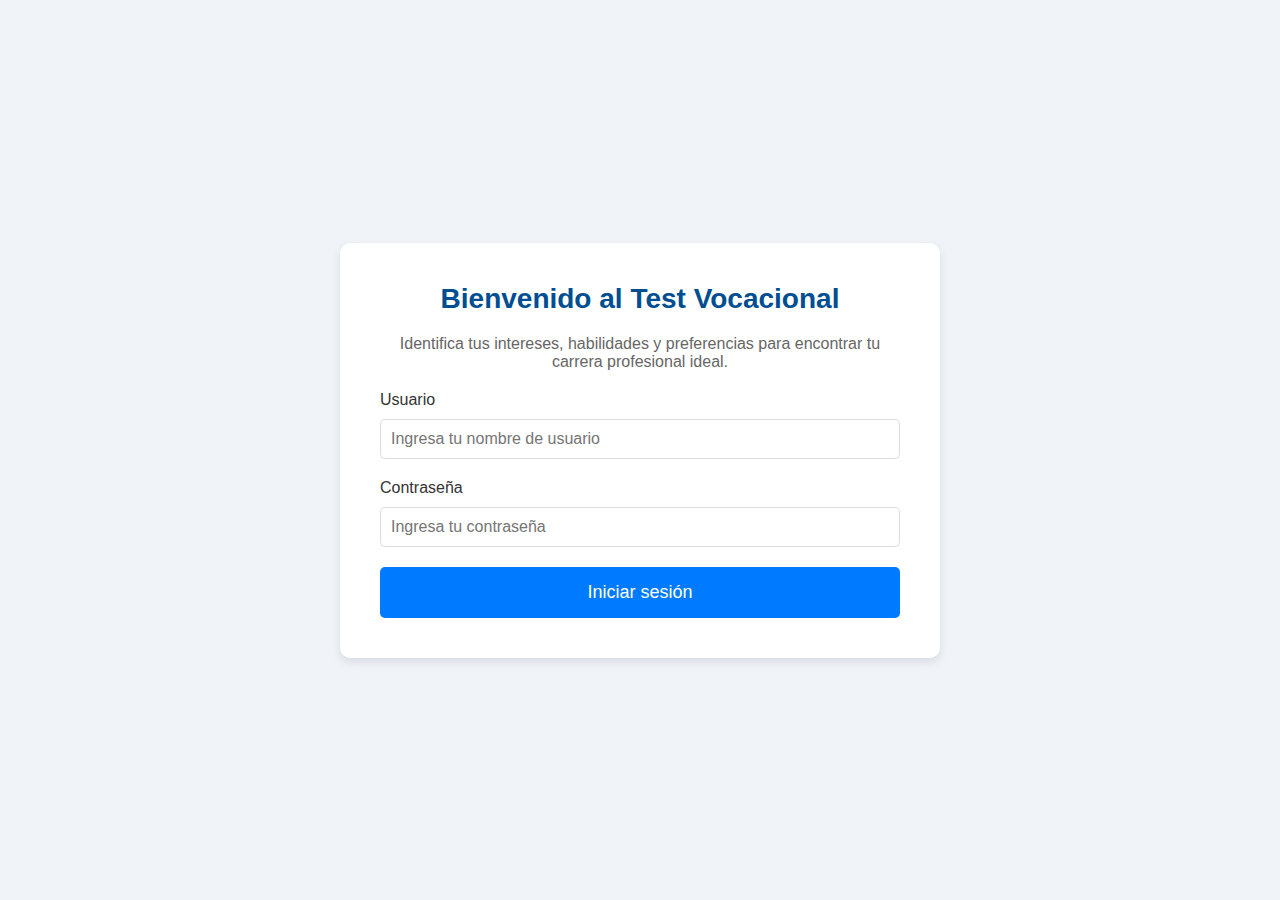
==== index.html @ fd79a04e "Se creo el proyecto correctamente" ====
<!DOCTYPE html>
<html lang="es">
<head>
  <meta charset="UTF-8">
  <meta name="viewport" content="width=device-width, initial-scale=1.0">
  <title>Test Vocacional - Login</title>
  <link rel="stylesheet" href="styles.css">
</head>
<body>
  <div class="container" id="login-container">
    <h1 class="title">Bienvenido al Test Vocacional</h1>
    <p>Identifica tus intereses, habilidades y preferencias para encontrar tu carrera profesional ideal.</p>
    <form id="login-form">
      <div class="input-group">
        <label for="username">Usuario</label>
        <input type="text" id="username" name="username" required placeholder="Ingresa tu nombre de usuario">
      </div>
      <div class="input-group">
        <label for="password">Contraseña</label>
        <input type="password" id="password" name="password" required placeholder="Ingresa tu contraseña">
      </div>
      <button type="submit" class="submit-btn">Iniciar sesión</button>
    </form>
  </div>

  <div class="container hidden" id="quiz-container">
    <h1 class="title">Test Vocacional</h1>
    <form id="quiz-form">
      <!-- Pregunta 1 -->
      <div class="question">
        <p>¿Cómo te describes mejor?</p>
        <label>
          <input type="radio" name="q1" value="Analítico"> Analítico y lógico
        </label>
        <label>
          <input type="radio" name="q1" value="Creativo"> Creativo y expresivo
        </label>
        <label>
          <input type="radio" name="q1" value="Empático"> Empático y sociable
        </label>
        <label>
          <input type="radio" name="q1" value="Práctico"> Práctico y orientado a la acción
        </label>
      </div>

      <!-- Pregunta 2 -->
      <div class="question">
        <p>¿Qué actividades prefieres hacer en tu tiempo libre?</p>
        <label>
          <input type="radio" name="q2" value="Tecnología"> Experimentar con nuevas tecnologías
        </label>
        <label>
          <input type="radio" name="q2" value="Arte"> Pintar, escribir, o crear música
        </label>
        <label>
          <input type="radio" name="q2" value="Ayudar"> Voluntariado o trabajar con personas
        </label>
        <label>
          <input type="radio" name="q2" value="Deporte"> Practicar deportes o actividades físicas
        </label>
      </div>

      <!-- Pregunta 3 -->
      <div class="question">
        <p>¿Cómo prefieres enfrentar los desafíos?</p>
        <label>
          <input type="radio" name="q3" value="Resolución lógica"> Analizo la situación y busco soluciones lógicas.
        </label>
        <label>
          <input type="radio" name="q3" value="Pensamiento creativo"> Busco soluciones innovadoras y originales.
        </label>
        <label>
          <input type="radio" name="q3" value="Colaboración"> Prefiero trabajar con otros para encontrar la mejor solución.
        </label>
        <label>
          <input type="radio" name="q3" value="Acción inmediata"> Actúo rápidamente para resolver el problema.
        </label>
      </div>

      <!-- Pregunta 4 -->
      <div class="question">
        <p>¿Qué tipo de entorno laboral te atrae más?</p>
        <label>
          <input type="radio" name="q4" value="Oficina"> Una oficina con estructura y tareas organizadas.
        </label>
        <label>
          <input type="radio" name="q4" value="Creativo"> Un entorno flexible, donde la creatividad y la innovación son clave.
        </label>
        <label>
          <input type="radio" name="q4" value="Social"> Un entorno dinámico, donde interactúas con diferentes personas.
        </label>
        <label>
          <input type="radio" name="q4" value="Práctico"> Un entorno donde puedo hacer cosas prácticas y ver resultados tangibles.
        </label>
      </div>

      <button type="submit" class="submit-btn">Ver Resultado</button>
    </form>

    <div id="result" class="result hidden">
      <h2>Tu Vocación es:</h2>
      <p id="result-text"></p>
    </div>
  </div>

  <script src="script.js"></script>
</body>
</html>
---- styles.css ----
* {
  margin: 0;
  padding: 0;
  box-sizing: border-box;
}

body {
  font-family: 'Arial', sans-serif;
  background-color: #f0f4f8;
  display: flex;
  justify-content: center;
  align-items: center;
  height: 100vh;
  margin: 0;
  color: #333;
}

.container {
  background-color: #fff;
  padding: 40px;
  border-radius: 10px;
  box-shadow: 0 4px 10px rgba(0, 0, 0, 0.1);
  width: 100%;
  max-width: 600px;
}

.title {
  text-align: center;
  color: #004e92;
  font-size: 28px;
  margin-bottom: 20px;
}

p {
  font-size: 16px;
  color: #666;
  margin-bottom: 20px;
  text-align: center;
}

.input-group {
  margin-bottom: 20px;
}

.input-group label {
  font-size: 16px;
  margin-bottom: 5px;
  display: block;
}

.input-group input {
  width: 100%;
  padding: 10px;
  font-size: 16px;
  margin-top: 5px;
  border: 1px solid #ddd;
  border-radius: 5px;
}

.submit-btn {
  background-color: #007bff;
  color: white;
  padding: 15px 20px;
  font-size: 18px;
  border: none;
  border-radius: 5px;
  cursor: pointer;
  width: 100%;
  transition: background-color 0.3s ease;
}

.submit-btn:hover {
  background-color: #0056b3;
}

.question {
  margin-bottom: 20px;
}

.question p {
  font-size: 18px;
  color: #444;
  margin-bottom: 10px;
}

label {
  display: block;
  font-size: 16px;
  margin: 8px 0;
  cursor: pointer;
}

.result {
  text-align: center;
  margin-top: 20px;
}

.hidden {
  display: none;
}

#result h2 {
  color: #007bff;
  font-size: 24px;
  margin-bottom: 10px;
}

#result-text {
  font-size: 18px;
  color: #333;
  font-weight: 600;
}
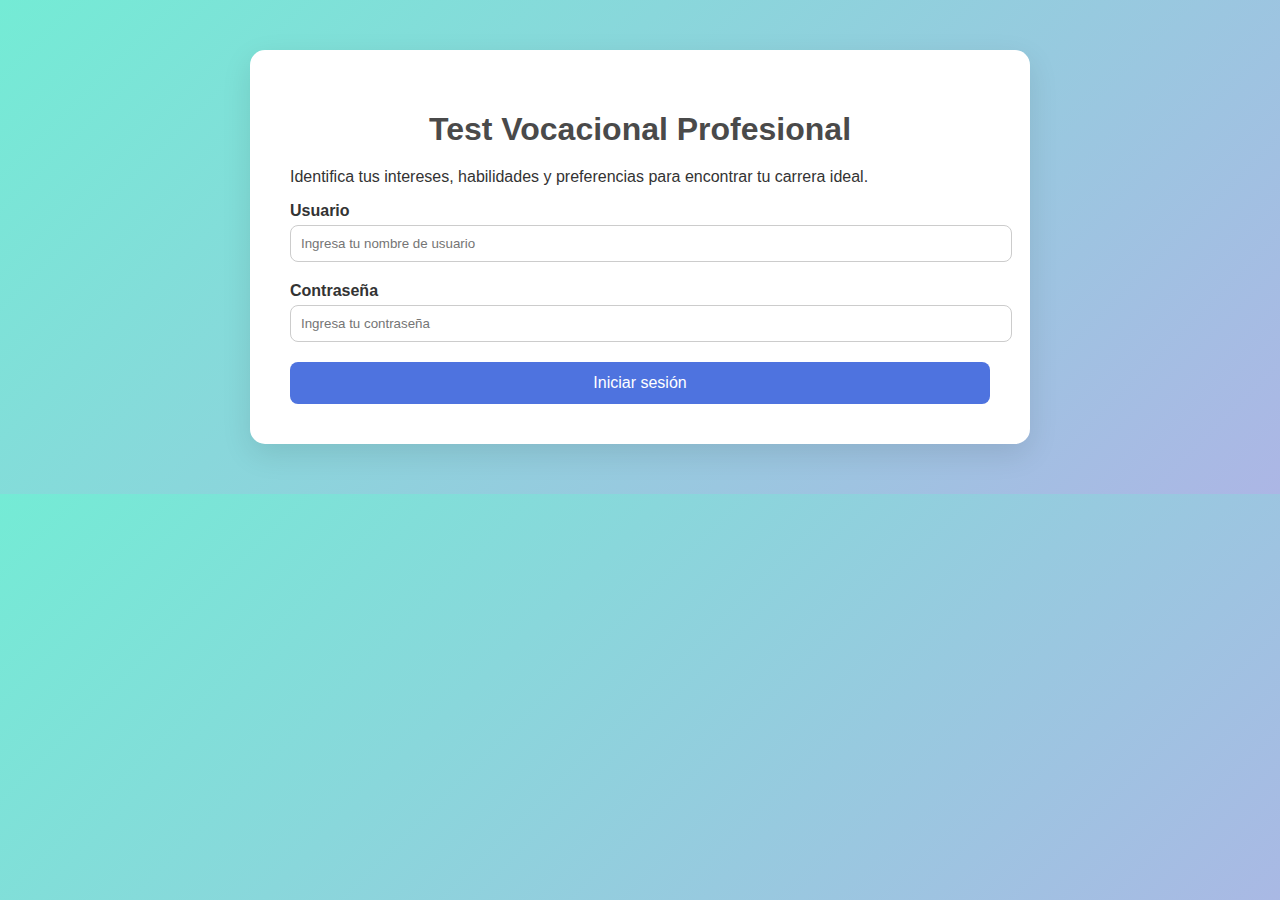
==== commit 1b9ff7eb: "se realizaron cambios en el codigo" ====
--- a/index.html
+++ b/index.html
@@ -1,104 +1,81 @@
 <!DOCTYPE html>
 <html lang="es">
 <head>
-  <meta charset="UTF-8">
-  <meta name="viewport" content="width=device-width, initial-scale=1.0">
-  <title>Test Vocacional - Login</title>
-  <link rel="stylesheet" href="styles.css">
+  <meta charset="UTF-8" />
+  <meta name="viewport" content="width=device-width, initial-scale=1.0"/>
+  <title>Test Vocacional Profesional</title>
+  <link rel="stylesheet" href="styles.css"/>
 </head>
 <body>
+
+  <!-- Login -->
   <div class="container" id="login-container">
-    <h1 class="title">Bienvenido al Test Vocacional</h1>
-    <p>Identifica tus intereses, habilidades y preferencias para encontrar tu carrera profesional ideal.</p>
+    <h1 class="title">Test Vocacional Profesional</h1>
+    <p>Identifica tus intereses, habilidades y preferencias para encontrar tu carrera ideal.</p>
     <form id="login-form">
       <div class="input-group">
         <label for="username">Usuario</label>
-        <input type="text" id="username" name="username" required placeholder="Ingresa tu nombre de usuario">
+        <input type="text" id="username" name="username" required placeholder="Ingresa tu nombre de usuario" />
       </div>
       <div class="input-group">
         <label for="password">Contraseña</label>
-        <input type="password" id="password" name="password" required placeholder="Ingresa tu contraseña">
+        <input type="password" id="password" name="password" required placeholder="Ingresa tu contraseña" />
       </div>
       <button type="submit" class="submit-btn">Iniciar sesión</button>
     </form>
   </div>
 
+  <!-- Test Vocacional -->
   <div class="container hidden" id="quiz-container">
-    <h1 class="title">Test Vocacional</h1>
+    <h1 class="title">Cuestionario Vocacional</h1>
     <form id="quiz-form">
-      <!-- Pregunta 1 -->
+
       <div class="question">
-        <p>¿Cómo te describes mejor?</p>
-        <label>
-          <input type="radio" name="q1" value="Analítico"> Analítico y lógico
-        </label>
-        <label>
-          <input type="radio" name="q1" value="Creativo"> Creativo y expresivo
-        </label>
-        <label>
-          <input type="radio" name="q1" value="Empático"> Empático y sociable
-        </label>
-        <label>
-          <input type="radio" name="q1" value="Práctico"> Práctico y orientado a la acción
-        </label>
+        <p>1. ¿Cuál de estas actividades disfrutas más?</p>
+        <label><input type="radio" name="q1" value="Investigación"> Leer y analizar datos</label>
+        <label><input type="radio" name="q1" value="Diseño"> Crear arte, diseño o escribir</label>
+        <label><input type="radio" name="q1" value="Servicio"> Ayudar a otras personas</label>
+        <label><input type="radio" name="q1" value="Liderazgo"> Liderar y organizar equipos</label>
       </div>
 
-      <!-- Pregunta 2 -->
       <div class="question">
-        <p>¿Qué actividades prefieres hacer en tu tiempo libre?</p>
-        <label>
-          <input type="radio" name="q2" value="Tecnología"> Experimentar con nuevas tecnologías
-        </label>
-        <label>
-          <input type="radio" name="q2" value="Arte"> Pintar, escribir, o crear música
-        </label>
-        <label>
-          <input type="radio" name="q2" value="Ayudar"> Voluntariado o trabajar con personas
-        </label>
-        <label>
-          <input type="radio" name="q2" value="Deporte"> Practicar deportes o actividades físicas
-        </label>
+        <p>2. ¿Qué asignatura prefieres?</p>
+        <label><input type="radio" name="q2" value="Ciencias"> Matemáticas o Ciencias</label>
+        <label><input type="radio" name="q2" value="Humanidades"> Literatura o Historia</label>
+        <label><input type="radio" name="q2" value="Sociales"> Ciencias Sociales o Psicología</label>
+        <label><input type="radio" name="q2" value="Negocios"> Economía o Administración</label>
       </div>
 
-      <!-- Pregunta 3 -->
       <div class="question">
-        <p>¿Cómo prefieres enfrentar los desafíos?</p>
-        <label>
-          <input type="radio" name="q3" value="Resolución lógica"> Analizo la situación y busco soluciones lógicas.
-        </label>
-        <label>
-          <input type="radio" name="q3" value="Pensamiento creativo"> Busco soluciones innovadoras y originales.
-        </label>
-        <label>
-          <input type="radio" name="q3" value="Colaboración"> Prefiero trabajar con otros para encontrar la mejor solución.
-        </label>
-        <label>
-          <input type="radio" name="q3" value="Acción inmediata"> Actúo rápidamente para resolver el problema.
-        </label>
+        <p>3. ¿Cómo prefieres trabajar?</p>
+        <label><input type="radio" name="q3" value="Independiente"> De forma autónoma</label>
+        <label><input type="radio" name="q3" value="Equipo"> En equipo</label>
+        <label><input type="radio" name="q3" value="Campo"> En el campo o con herramientas</label>
+        <label><input type="radio" name="q3" value="Creativo"> En proyectos creativos</label>
       </div>
 
-      <!-- Pregunta 4 -->
       <div class="question">
-        <p>¿Qué tipo de entorno laboral te atrae más?</p>
-        <label>
-          <input type="radio" name="q4" value="Oficina"> Una oficina con estructura y tareas organizadas.
-        </label>
-        <label>
-          <input type="radio" name="q4" value="Creativo"> Un entorno flexible, donde la creatividad y la innovación son clave.
-        </label>
-        <label>
-          <input type="radio" name="q4" value="Social"> Un entorno dinámico, donde interactúas con diferentes personas.
-        </label>
-        <label>
-          <input type="radio" name="q4" value="Práctico"> Un entorno donde puedo hacer cosas prácticas y ver resultados tangibles.
-        </label>
+        <p>4. ¿Qué habilidad consideras más desarrollada en ti?</p>
+        <label><input type="radio" name="q4" value="Analisis"> Pensamiento crítico y analítico</label>
+        <label><input type="radio" name="q4" value="Comunicacion"> Comunicación y empatía</label>
+        <label><input type="radio" name="q4" value="Creatividad"> Creatividad y expresión</label>
+        <label><input type="radio" name="q4" value="Liderazgo"> Liderazgo y organización</label>
+      </div>
+
+      <div class="question">
+        <p>5. ¿En qué ambiente te sientes más cómodo?</p>
+        <label><input type="radio" name="q5" value="Oficina"> Oficina o laboratorio</label>
+        <label><input type="radio" name="q5" value="Estudio"> Estudio o biblioteca</label>
+        <label><input type="radio" name="q5" value="Social"> Lugares sociales o eventos</label>
+        <label><input type="radio" name="q5" value="Exterior"> Al aire libre o en movimiento</label>
       </div>
 
       <button type="submit" class="submit-btn">Ver Resultado</button>
     </form>
 
+    <!-- Resultado -->
     <div id="result" class="result hidden">
-      <h2>Tu Vocación es:</h2>
+      <h2>Resultado de tu Vocación</h2>
       <p id="result-text"></p>
     </div>
   </div>
@@ -108,3 +85,4 @@
 </html>
 
 
+
--- a/styles.css
+++ b/styles.css
@@ -1,41 +1,25 @@
-* {
+/* styles.css */
+body {
+  font-family: 'Segoe UI', Tahoma, Geneva, Verdana, sans-serif;
+  background: linear-gradient(135deg, #74ebd5, #acb6e5);
   margin: 0;
   padding: 0;
-  box-sizing: border-box;
-}
-
-body {
-  font-family: 'Arial', sans-serif;
-  background-color: #f0f4f8;
-  display: flex;
-  justify-content: center;
-  align-items: center;
-  height: 100vh;
-  margin: 0;
   color: #333;
 }
 
 .container {
-  background-color: #fff;
+  max-width: 700px;
+  margin: 50px auto;
+  background-color: white;
   padding: 40px;
-  border-radius: 10px;
-  box-shadow: 0 4px 10px rgba(0, 0, 0, 0.1);
-  width: 100%;
-  max-width: 600px;
+  border-radius: 15px;
+  box-shadow: 0 10px 30px rgba(0, 0, 0, 0.1);
 }
 
 .title {
   text-align: center;
-  color: #004e92;
-  font-size: 28px;
+  color: #4a4a4a;
   margin-bottom: 20px;
-}
-
-p {
-  font-size: 16px;
-  color: #666;
-  margin-bottom: 20px;
-  text-align: center;
 }
 
 .input-group {
@@ -43,73 +27,61 @@
 }
 
 .input-group label {
-  font-size: 16px;
+  display: block;
+  font-weight: bold;
   margin-bottom: 5px;
-  display: block;
 }
 
 .input-group input {
   width: 100%;
   padding: 10px;
-  font-size: 16px;
-  margin-top: 5px;
-  border: 1px solid #ddd;
-  border-radius: 5px;
+  border-radius: 8px;
+  border: 1px solid #ccc;
+}
+
+.question {
+  margin-bottom: 25px;
+}
+
+.question p {
+  font-weight: bold;
+  margin-bottom: 10px;
+}
+
+.question label {
+  display: block;
+  margin-bottom: 8px;
 }
 
 .submit-btn {
-  background-color: #007bff;
+  display: block;
+  width: 100%;
+  padding: 12px;
+  font-size: 16px;
+  background-color: #4e73df;
   color: white;
-  padding: 15px 20px;
-  font-size: 18px;
   border: none;
-  border-radius: 5px;
+  border-radius: 8px;
   cursor: pointer;
-  width: 100%;
   transition: background-color 0.3s ease;
 }
 
 .submit-btn:hover {
-  background-color: #0056b3;
-}
-
-.question {
-  margin-bottom: 20px;
-}
-
-.question p {
-  font-size: 18px;
-  color: #444;
-  margin-bottom: 10px;
-}
-
-label {
-  display: block;
-  font-size: 16px;
-  margin: 8px 0;
-  cursor: pointer;
+  background-color: #2e59d9;
 }
 
 .result {
-  text-align: center;
-  margin-top: 20px;
+  margin-top: 30px;
+  padding: 20px;
+  background-color: #f8f9fc;
+  border-left: 5px solid #4e73df;
+  border-radius: 10px;
 }
 
 .hidden {
   display: none;
 }
 
-#result h2 {
-  color: #007bff;
-  font-size: 24px;
-  margin-bottom: 10px;
-}
-
-#result-text {
-  font-size: 18px;
-  color: #333;
-  font-weight: 600;
-}
 
 
   
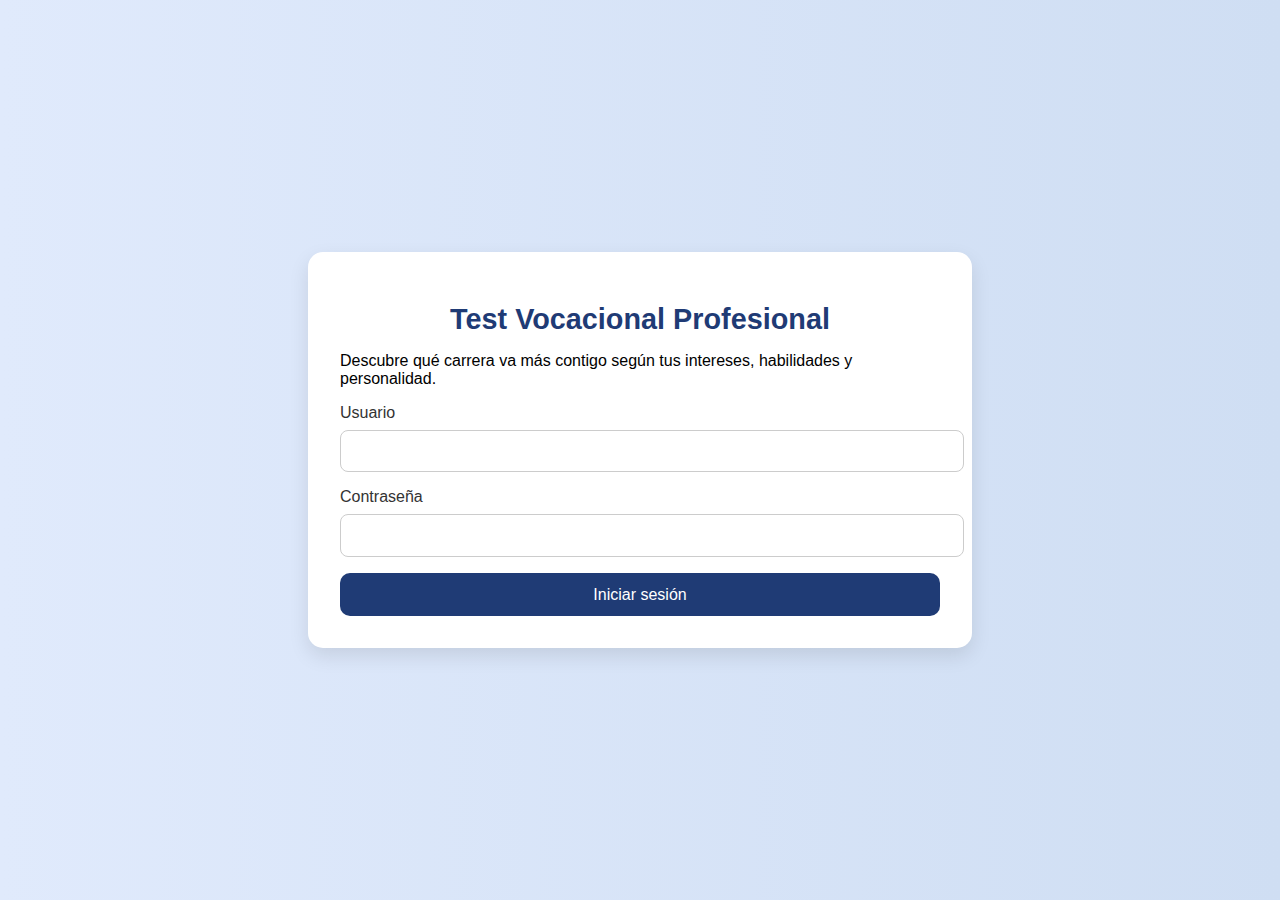
==== commit a7d96f51: "se modifico aun mas el codigo" ====
--- a/index.html
+++ b/index.html
@@ -11,71 +11,120 @@
   <!-- Login -->
   <div class="container" id="login-container">
     <h1 class="title">Test Vocacional Profesional</h1>
-    <p>Identifica tus intereses, habilidades y preferencias para encontrar tu carrera ideal.</p>
+    <p>Descubre qué carrera va más contigo según tus intereses, habilidades y personalidad.</p>
     <form id="login-form">
       <div class="input-group">
         <label for="username">Usuario</label>
-        <input type="text" id="username" name="username" required placeholder="Ingresa tu nombre de usuario" />
+        <input type="text" id="username" name="username" required />
       </div>
       <div class="input-group">
         <label for="password">Contraseña</label>
-        <input type="password" id="password" name="password" required placeholder="Ingresa tu contraseña" />
+        <input type="password" id="password" name="password" required />
       </div>
       <button type="submit" class="submit-btn">Iniciar sesión</button>
     </form>
   </div>
 
-  <!-- Test Vocacional -->
+  <!-- Test por pasos -->
   <div class="container hidden" id="quiz-container">
-    <h1 class="title">Cuestionario Vocacional</h1>
+    <h1 class="title">Responde con sinceridad</h1>
     <form id="quiz-form">
 
-      <div class="question">
+      <!-- Preguntas paso a paso -->
+      <div class="question-step" id="step-1">
         <p>1. ¿Cuál de estas actividades disfrutas más?</p>
         <label><input type="radio" name="q1" value="Investigación"> Leer y analizar datos</label>
-        <label><input type="radio" name="q1" value="Diseño"> Crear arte, diseño o escribir</label>
-        <label><input type="radio" name="q1" value="Servicio"> Ayudar a otras personas</label>
-        <label><input type="radio" name="q1" value="Liderazgo"> Liderar y organizar equipos</label>
+        <label><input type="radio" name="q1" value="Diseño"> Crear arte o contenido</label>
+        <label><input type="radio" name="q1" value="Servicio"> Ayudar a personas</label>
+        <label><input type="radio" name="q1" value="Negocios"> Liderar proyectos</label>
+        <button type="button" class="submit-btn next-btn">Siguiente</button>
       </div>
 
-      <div class="question">
+      <div class="question-step hidden" id="step-2">
         <p>2. ¿Qué asignatura prefieres?</p>
-        <label><input type="radio" name="q2" value="Ciencias"> Matemáticas o Ciencias</label>
-        <label><input type="radio" name="q2" value="Humanidades"> Literatura o Historia</label>
-        <label><input type="radio" name="q2" value="Sociales"> Ciencias Sociales o Psicología</label>
-        <label><input type="radio" name="q2" value="Negocios"> Economía o Administración</label>
+        <label><input type="radio" name="q2" value="Ciencias"> Matemáticas o Física</label>
+        <label><input type="radio" name="q2" value="Arte"> Arte o Literatura</label>
+        <label><input type="radio" name="q2" value="Sociales"> Psicología o Historia</label>
+        <label><input type="radio" name="q2" value="Empresarial"> Economía o Gestión</label>
+        <button type="button" class="submit-btn next-btn">Siguiente</button>
       </div>
 
-      <div class="question">
-        <p>3. ¿Cómo prefieres trabajar?</p>
-        <label><input type="radio" name="q3" value="Independiente"> De forma autónoma</label>
-        <label><input type="radio" name="q3" value="Equipo"> En equipo</label>
-        <label><input type="radio" name="q3" value="Campo"> En el campo o con herramientas</label>
-        <label><input type="radio" name="q3" value="Creativo"> En proyectos creativos</label>
+      <div class="question-step hidden" id="step-3">
+        <p>3. ¿Qué habilidad se te da mejor?</p>
+        <label><input type="radio" name="q3" value="Analisis"> Analizar problemas</label>
+        <label><input type="radio" name="q3" value="Creatividad"> Ser creativo/a</label>
+        <label><input type="radio" name="q3" value="Empatia"> Escuchar y comprender</label>
+        <label><input type="radio" name="q3" value="Liderazgo"> Organizar y liderar</label>
+        <button type="button" class="submit-btn next-btn">Siguiente</button>
       </div>
 
-      <div class="question">
-        <p>4. ¿Qué habilidad consideras más desarrollada en ti?</p>
-        <label><input type="radio" name="q4" value="Analisis"> Pensamiento crítico y analítico</label>
-        <label><input type="radio" name="q4" value="Comunicacion"> Comunicación y empatía</label>
-        <label><input type="radio" name="q4" value="Creatividad"> Creatividad y expresión</label>
-        <label><input type="radio" name="q4" value="Liderazgo"> Liderazgo y organización</label>
+      <div class="question-step hidden" id="step-4">
+        <p>4. ¿Cómo te visualizas en 10 años?</p>
+        <label><input type="radio" name="q4" value="Cientifico"> Investigando soluciones</label>
+        <label><input type="radio" name="q4" value="Artista"> Creando contenido</label>
+        <label><input type="radio" name="q4" value="Docente"> Enseñando o guiando</label>
+        <label><input type="radio" name="q4" value="Ejecutivo"> Dirigiendo una empresa</label>
+        <button type="button" class="submit-btn next-btn">Siguiente</button>
       </div>
 
-      <div class="question">
-        <p>5. ¿En qué ambiente te sientes más cómodo?</p>
-        <label><input type="radio" name="q5" value="Oficina"> Oficina o laboratorio</label>
-        <label><input type="radio" name="q5" value="Estudio"> Estudio o biblioteca</label>
-        <label><input type="radio" name="q5" value="Social"> Lugares sociales o eventos</label>
-        <label><input type="radio" name="q5" value="Exterior"> Al aire libre o en movimiento</label>
+      <div class="question-step hidden" id="step-5">
+        <p>5. ¿Qué ambiente prefieres?</p>
+        <label><input type="radio" name="q5" value="Interior"> Oficina o laboratorio</label>
+        <label><input type="radio" name="q5" value="Exterior"> Al aire libre</label>
+        <label><input type="radio" name="q5" value="Estudio"> En casa o estudio</label>
+        <label><input type="radio" name="q5" value="Eventos"> Eventos y reuniones</label>
+        <button type="button" class="submit-btn next-btn">Siguiente</button>
       </div>
 
-      <button type="submit" class="submit-btn">Ver Resultado</button>
+      <div class="question-step hidden" id="step-6">
+        <p>6. ¿Qué herramienta prefieres usar?</p>
+        <label><input type="radio" name="q6" value="Tecnología"> Computadoras o software</label>
+        <label><input type="radio" name="q6" value="Manual"> Herramientas físicas</label>
+        <label><input type="radio" name="q6" value="Comunicación"> Lenguaje y expresión</label>
+        <label><input type="radio" name="q6" value="Arte"> Lápiz, pincel o cámara</label>
+        <button type="button" class="submit-btn next-btn">Siguiente</button>
+      </div>
+
+      <div class="question-step hidden" id="step-7">
+        <p>7. ¿Qué te motiva más?</p>
+        <label><input type="radio" name="q7" value="Cambio"> Transformar el mundo</label>
+        <label><input type="radio" name="q7" value="Estabilidad"> Tener seguridad económica</label>
+        <label><input type="radio" name="q7" value="Reconocimiento"> Logros personales</label>
+        <label><input type="radio" name="q7" value="Ayuda"> Servir a los demás</label>
+        <button type="button" class="submit-btn next-btn">Siguiente</button>
+      </div>
+
+      <div class="question-step hidden" id="step-8">
+        <p>8. ¿Qué tipo de proyectos prefieres?</p>
+        <label><input type="radio" name="q8" value="Investigativo"> Investigación</label>
+        <label><input type="radio" name="q8" value="Creativo"> Artístico o multimedia</label>
+        <label><input type="radio" name="q8" value="Humano"> Sociales o comunitarios</label>
+        <label><input type="radio" name="q8" value="Empresarial"> Empresariales</label>
+        <button type="button" class="submit-btn next-btn">Siguiente</button>
+      </div>
+
+      <div class="question-step hidden" id="step-9">
+        <p>9. ¿Qué profesión admiras?</p>
+        <label><input type="radio" name="q9" value="Medicina"> Médico/a</label>
+        <label><input type="radio" name="q9" value="Ingeniería"> Ingeniero/a</label>
+        <label><input type="radio" name="q9" value="Diseño"> Diseñador/a</label>
+        <label><input type="radio" name="q9" value="Docente"> Maestro/a</label>
+        <button type="button" class="submit-btn next-btn">Siguiente</button>
+      </div>
+
+      <div class="question-step hidden" id="step-10">
+        <p>10. ¿Qué tipo de problemas prefieres resolver?</p>
+        <label><input type="radio" name="q10" value="Técnicos"> Técnicos o lógicos</label>
+        <label><input type="radio" name="q10" value="Sociales"> Sociales o emocionales</label>
+        <label><input type="radio" name="q10" value="Visuales"> Visuales o estéticos</label>
+        <label><input type="radio" name="q10" value="Estrategicos"> Organizativos o estratégicos</label>
+        <button type="submit" class="submit-btn">Ver resultado</button>
+      </div>
     </form>
 
-    <!-- Resultado -->
+    <!-- Resultado final -->
     <div id="result" class="result hidden">
-      <h2>Resultado de tu Vocación</h2>
+      <h2>Resultado de tu vocación</h2>
       <p id="result-text"></p>
     </div>
   </div>
@@ -86,3 +135,4 @@
 
 
 
+
--- a/styles.css
+++ b/styles.css
@@ -1,87 +1,88 @@
-/* styles.css */
 body {
   font-family: 'Segoe UI', Tahoma, Geneva, Verdana, sans-serif;
-  background: linear-gradient(135deg, #74ebd5, #acb6e5);
+  background: linear-gradient(to right, #e0eafc, #cfdef3);
   margin: 0;
   padding: 0;
-  color: #333;
+  display: flex;
+  justify-content: center;
+  align-items: center;
+  min-height: 100vh;
 }
 
 .container {
-  max-width: 700px;
-  margin: 50px auto;
   background-color: white;
-  padding: 40px;
+  width: 90%;
+  max-width: 600px;
+  padding: 2rem;
   border-radius: 15px;
-  box-shadow: 0 10px 30px rgba(0, 0, 0, 0.1);
-}
-
-.title {
-  text-align: center;
-  color: #4a4a4a;
-  margin-bottom: 20px;
-}
-
-.input-group {
-  margin-bottom: 20px;
-}
-
-.input-group label {
-  display: block;
-  font-weight: bold;
-  margin-bottom: 5px;
-}
-
-.input-group input {
-  width: 100%;
-  padding: 10px;
-  border-radius: 8px;
-  border: 1px solid #ccc;
-}
-
-.question {
-  margin-bottom: 25px;
-}
-
-.question p {
-  font-weight: bold;
-  margin-bottom: 10px;
-}
-
-.question label {
-  display: block;
-  margin-bottom: 8px;
-}
-
-.submit-btn {
-  display: block;
-  width: 100%;
-  padding: 12px;
-  font-size: 16px;
-  background-color: #4e73df;
-  color: white;
-  border: none;
-  border-radius: 8px;
-  cursor: pointer;
-  transition: background-color 0.3s ease;
-}
-
-.submit-btn:hover {
-  background-color: #2e59d9;
-}
-
-.result {
-  margin-top: 30px;
-  padding: 20px;
-  background-color: #f8f9fc;
-  border-left: 5px solid #4e73df;
-  border-radius: 10px;
+  box-shadow: 0 8px 20px rgba(0, 0, 0, 0.1);
+  transition: all 0.3s ease-in-out;
 }
 
 .hidden {
   display: none;
 }
 
+.title {
+  text-align: center;
+  margin-bottom: 1rem;
+  font-size: 1.8rem;
+  color: #1f3b75;
+}
+
+.input-group {
+  margin-bottom: 1rem;
+}
+
+label {
+  display: block;
+  margin: 0.5rem 0;
+  font-size: 1rem;
+  color: #333;
+}
+
+input[type="text"],
+input[type="password"] {
+  width: 100%;
+  padding: 0.7rem;
+  border: 1px solid #ccc;
+  border-radius: 8px;
+  font-size: 1rem;
+}
+
+.submit-btn {
+  background-color: #1f3b75;
+  color: white;
+  padding: 0.8rem 1.5rem;
+  border: none;
+  border-radius: 10px;
+  font-size: 1rem;
+  cursor: pointer;
+  margin-top: 1rem;
+  display: block;
+  width: 100%;
+  transition: background 0.3s ease;
+}
+
+.submit-btn:hover {
+  background-color: #3050a3;
+}
+
+.question-step {
+  animation: fadeIn 0.4s ease-in-out;
+}
+
+.result {
+  text-align: center;
+  padding-top: 1rem;
+}
+
+@keyframes fadeIn {
+  from { opacity: 0; transform: translateY(10px); }
+  to { opacity: 1; transform: translateY(0); }
+}
+
+
 
 
   
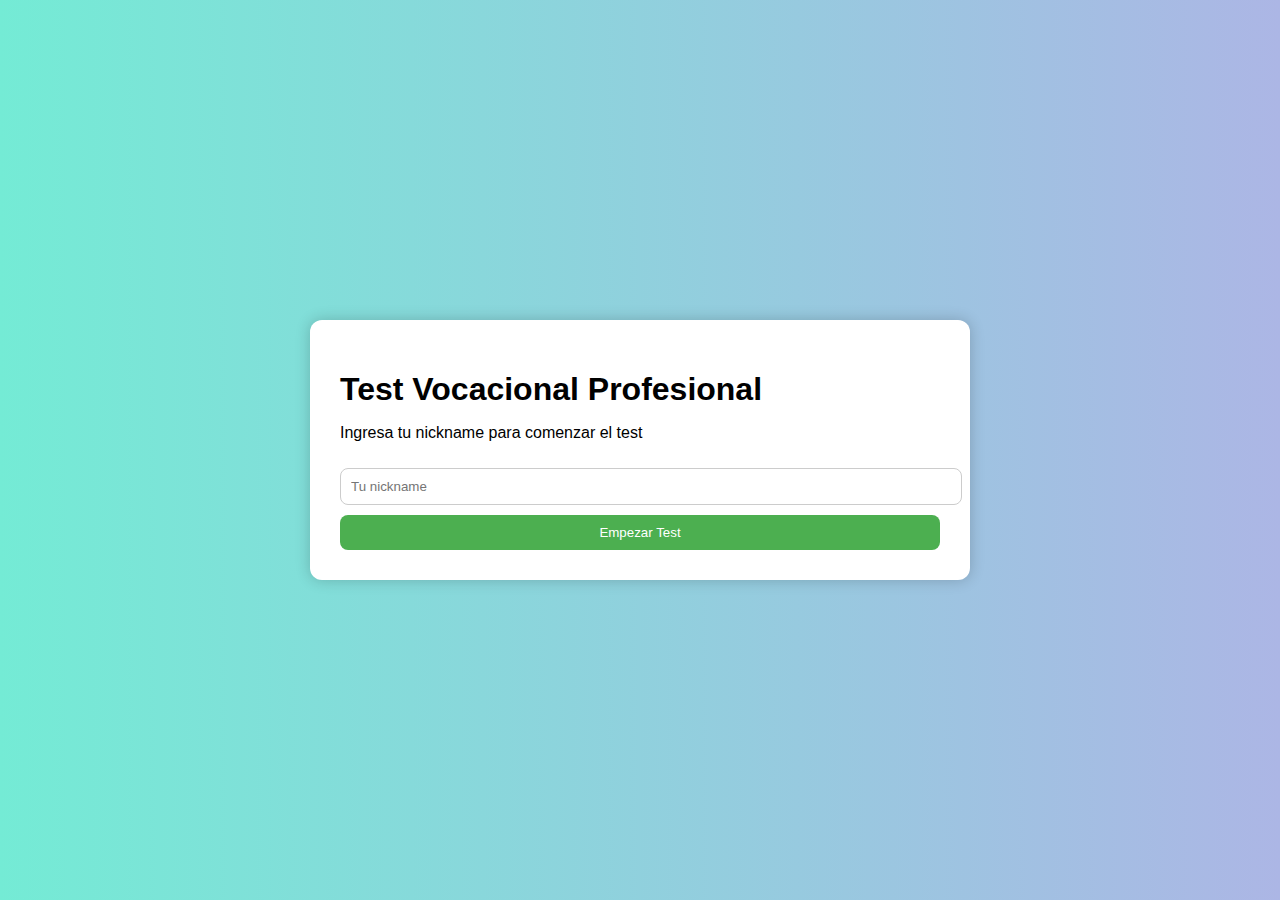
==== commit 9caa4f21: "ACTUALIZAR" ====
--- a/index.html
+++ b/index.html
@@ -1,138 +1,50 @@
 <!DOCTYPE html>
 <html lang="es">
 <head>
-  <meta charset="UTF-8" />
-  <meta name="viewport" content="width=device-width, initial-scale=1.0"/>
-  <title>Test Vocacional Profesional</title>
-  <link rel="stylesheet" href="styles.css"/>
+    <meta charset="UTF-8">
+    <title>Inicio - Test Vocacional</title>
+    <link rel="stylesheet" href="styles.css">
+    <style>
+        .error {
+            border: 2px solid red;
+        }
+    </style>
 </head>
-<body>
+<body class="center">
+    <div class="container fade-in">
+        <h1 class="title">Test Vocacional Profesional</h1>
+        <p>Ingresa tu nickname para comenzar el test</p>
+        <input type="text" id="nickname" placeholder="Tu nickname">
+        <button onclick="startTest()">Empezar Test</button>
+    </div>
 
-  <!-- Login -->
-  <div class="container" id="login-container">
-    <h1 class="title">Test Vocacional Profesional</h1>
-    <p>Descubre qué carrera va más contigo según tus intereses, habilidades y personalidad.</p>
-    <form id="login-form">
-      <div class="input-group">
-        <label for="username">Usuario</label>
-        <input type="text" id="username" name="username" required />
-      </div>
-      <div class="input-group">
-        <label for="password">Contraseña</label>
-        <input type="password" id="password" name="password" required />
-      </div>
-      <button type="submit" class="submit-btn">Iniciar sesión</button>
-    </form>
-  </div>
-
-  <!-- Test por pasos -->
-  <div class="container hidden" id="quiz-container">
-    <h1 class="title">Responde con sinceridad</h1>
-    <form id="quiz-form">
-
-      <!-- Preguntas paso a paso -->
-      <div class="question-step" id="step-1">
-        <p>1. ¿Cuál de estas actividades disfrutas más?</p>
-        <label><input type="radio" name="q1" value="Investigación"> Leer y analizar datos</label>
-        <label><input type="radio" name="q1" value="Diseño"> Crear arte o contenido</label>
-        <label><input type="radio" name="q1" value="Servicio"> Ayudar a personas</label>
-        <label><input type="radio" name="q1" value="Negocios"> Liderar proyectos</label>
-        <button type="button" class="submit-btn next-btn">Siguiente</button>
-      </div>
-
-      <div class="question-step hidden" id="step-2">
-        <p>2. ¿Qué asignatura prefieres?</p>
-        <label><input type="radio" name="q2" value="Ciencias"> Matemáticas o Física</label>
-        <label><input type="radio" name="q2" value="Arte"> Arte o Literatura</label>
-        <label><input type="radio" name="q2" value="Sociales"> Psicología o Historia</label>
-        <label><input type="radio" name="q2" value="Empresarial"> Economía o Gestión</label>
-        <button type="button" class="submit-btn next-btn">Siguiente</button>
-      </div>
-
-      <div class="question-step hidden" id="step-3">
-        <p>3. ¿Qué habilidad se te da mejor?</p>
-        <label><input type="radio" name="q3" value="Analisis"> Analizar problemas</label>
-        <label><input type="radio" name="q3" value="Creatividad"> Ser creativo/a</label>
-        <label><input type="radio" name="q3" value="Empatia"> Escuchar y comprender</label>
-        <label><input type="radio" name="q3" value="Liderazgo"> Organizar y liderar</label>
-        <button type="button" class="submit-btn next-btn">Siguiente</button>
-      </div>
-
-      <div class="question-step hidden" id="step-4">
-        <p>4. ¿Cómo te visualizas en 10 años?</p>
-        <label><input type="radio" name="q4" value="Cientifico"> Investigando soluciones</label>
-        <label><input type="radio" name="q4" value="Artista"> Creando contenido</label>
-        <label><input type="radio" name="q4" value="Docente"> Enseñando o guiando</label>
-        <label><input type="radio" name="q4" value="Ejecutivo"> Dirigiendo una empresa</label>
-        <button type="button" class="submit-btn next-btn">Siguiente</button>
-      </div>
-
-      <div class="question-step hidden" id="step-5">
-        <p>5. ¿Qué ambiente prefieres?</p>
-        <label><input type="radio" name="q5" value="Interior"> Oficina o laboratorio</label>
-        <label><input type="radio" name="q5" value="Exterior"> Al aire libre</label>
-        <label><input type="radio" name="q5" value="Estudio"> En casa o estudio</label>
-        <label><input type="radio" name="q5" value="Eventos"> Eventos y reuniones</label>
-        <button type="button" class="submit-btn next-btn">Siguiente</button>
-      </div>
-
-      <div class="question-step hidden" id="step-6">
-        <p>6. ¿Qué herramienta prefieres usar?</p>
-        <label><input type="radio" name="q6" value="Tecnología"> Computadoras o software</label>
-        <label><input type="radio" name="q6" value="Manual"> Herramientas físicas</label>
-        <label><input type="radio" name="q6" value="Comunicación"> Lenguaje y expresión</label>
-        <label><input type="radio" name="q6" value="Arte"> Lápiz, pincel o cámara</label>
-        <button type="button" class="submit-btn next-btn">Siguiente</button>
-      </div>
-
-      <div class="question-step hidden" id="step-7">
-        <p>7. ¿Qué te motiva más?</p>
-        <label><input type="radio" name="q7" value="Cambio"> Transformar el mundo</label>
-        <label><input type="radio" name="q7" value="Estabilidad"> Tener seguridad económica</label>
-        <label><input type="radio" name="q7" value="Reconocimiento"> Logros personales</label>
-        <label><input type="radio" name="q7" value="Ayuda"> Servir a los demás</label>
-        <button type="button" class="submit-btn next-btn">Siguiente</button>
-      </div>
-
-      <div class="question-step hidden" id="step-8">
-        <p>8. ¿Qué tipo de proyectos prefieres?</p>
-        <label><input type="radio" name="q8" value="Investigativo"> Investigación</label>
-        <label><input type="radio" name="q8" value="Creativo"> Artístico o multimedia</label>
-        <label><input type="radio" name="q8" value="Humano"> Sociales o comunitarios</label>
-        <label><input type="radio" name="q8" value="Empresarial"> Empresariales</label>
-        <button type="button" class="submit-btn next-btn">Siguiente</button>
-      </div>
-
-      <div class="question-step hidden" id="step-9">
-        <p>9. ¿Qué profesión admiras?</p>
-        <label><input type="radio" name="q9" value="Medicina"> Médico/a</label>
-        <label><input type="radio" name="q9" value="Ingeniería"> Ingeniero/a</label>
-        <label><input type="radio" name="q9" value="Diseño"> Diseñador/a</label>
-        <label><input type="radio" name="q9" value="Docente"> Maestro/a</label>
-        <button type="button" class="submit-btn next-btn">Siguiente</button>
-      </div>
-
-      <div class="question-step hidden" id="step-10">
-        <p>10. ¿Qué tipo de problemas prefieres resolver?</p>
-        <label><input type="radio" name="q10" value="Técnicos"> Técnicos o lógicos</label>
-        <label><input type="radio" name="q10" value="Sociales"> Sociales o emocionales</label>
-        <label><input type="radio" name="q10" value="Visuales"> Visuales o estéticos</label>
-        <label><input type="radio" name="q10" value="Estrategicos"> Organizativos o estratégicos</label>
-        <button type="submit" class="submit-btn">Ver resultado</button>
-      </div>
-    </form>
-
-    <!-- Resultado final -->
-    <div id="result" class="result hidden">
-      <h2>Resultado de tu vocación</h2>
-      <p id="result-text"></p>
-    </div>
-  </div>
-
-  <script src="script.js"></script>
+    <script>
+        function startTest() {
+            const nick = document.getElementById("nickname").value;
+            const nicknameInput = document.getElementById("nickname");
+            
+            // Validación
+            if (nick.trim() !== "") {
+                // Si el campo no está vacío, guarda el nickname y redirige
+                localStorage.setItem("nickname", nick);
+                window.location.href = "test.html";
+            } else {
+                // Si el campo está vacío, muestra una alerta y resalta el campo
+                alert("Por favor ingresa tu nickname.");
+                nicknameInput.classList.add("error");
+                setTimeout(() => {
+                    nicknameInput.classList.remove("error"); // Eliminar la clase después de un tiempo
+                }, 2000);
+            }
+        }
+    </script>
 </body>
 </html>
 
 
 
 
+
+
+
+
--- a/styles.css
+++ b/styles.css
@@ -1,85 +1,73 @@
 body {
-  font-family: 'Segoe UI', Tahoma, Geneva, Verdana, sans-serif;
-  background: linear-gradient(to right, #e0eafc, #cfdef3);
+  font-family: 'Segoe UI', sans-serif;
+  background: linear-gradient(to right, #74ebd5, #acb6e5);
   margin: 0;
   padding: 0;
+}
+
+.center {
   display: flex;
+  flex-direction: column;
+  align-items: center;
   justify-content: center;
-  align-items: center;
-  min-height: 100vh;
+  height: 100vh;
 }
 
 .container {
-  background-color: white;
+  background: white;
+  padding: 30px;
+  border-radius: 12px;
+  box-shadow: 0 0 15px rgba(0,0,0,0.2);
+  max-width: 600px;
   width: 90%;
-  max-width: 600px;
-  padding: 2rem;
-  border-radius: 15px;
-  box-shadow: 0 8px 20px rgba(0, 0, 0, 0.1);
-  transition: all 0.3s ease-in-out;
-}
-
-.hidden {
-  display: none;
 }
 
 .title {
-  text-align: center;
-  margin-bottom: 1rem;
-  font-size: 1.8rem;
-  color: #1f3b75;
+  font-size: 2em;
+  margin-bottom: 15px;
 }
 
-.input-group {
-  margin-bottom: 1rem;
+input, button {
+  padding: 10px;
+  margin-top: 10px;
+  width: 100%;
+  border-radius: 8px;
+  border: 1px solid #ccc;
 }
 
-label {
-  display: block;
-  margin: 0.5rem 0;
-  font-size: 1rem;
-  color: #333;
+button {
+  background-color: #4CAF50;
+  color: white;
+  border: none;
+  cursor: pointer;
 }
 
-input[type="text"],
-input[type="password"] {
-  width: 100%;
-  padding: 0.7rem;
-  border: 1px solid #ccc;
-  border-radius: 8px;
-  font-size: 1rem;
+button:hover {
+  background-color: #45a049;
 }
 
-.submit-btn {
-  background-color: #1f3b75;
-  color: white;
-  padding: 0.8rem 1.5rem;
-  border: none;
-  border-radius: 10px;
-  font-size: 1rem;
-  cursor: pointer;
-  margin-top: 1rem;
-  display: block;
-  width: 100%;
-  transition: background 0.3s ease;
-}
-
-.submit-btn:hover {
-  background-color: #3050a3;
-}
-
-.question-step {
-  animation: fadeIn 0.4s ease-in-out;
-}
-
-.result {
-  text-align: center;
-  padding-top: 1rem;
+.fade-in {
+  animation: fadeIn 1s ease-in;
 }
 
 @keyframes fadeIn {
-  from { opacity: 0; transform: translateY(10px); }
-  to { opacity: 1; transform: translateY(0); }
+  from {opacity: 0;}
+  to {opacity: 1;}
+}
+
+#progress-container {
+  width: 100%;
+  background-color: #ddd;
+  border-radius: 10px;
+  overflow: hidden;
+  margin-bottom: 20px;
+}
+
+#progress-bar {
+  height: 20px;
+  width: 0%;
+  background-color: #4CAF50;
+  transition: width 0.3s;
 }
 
 
